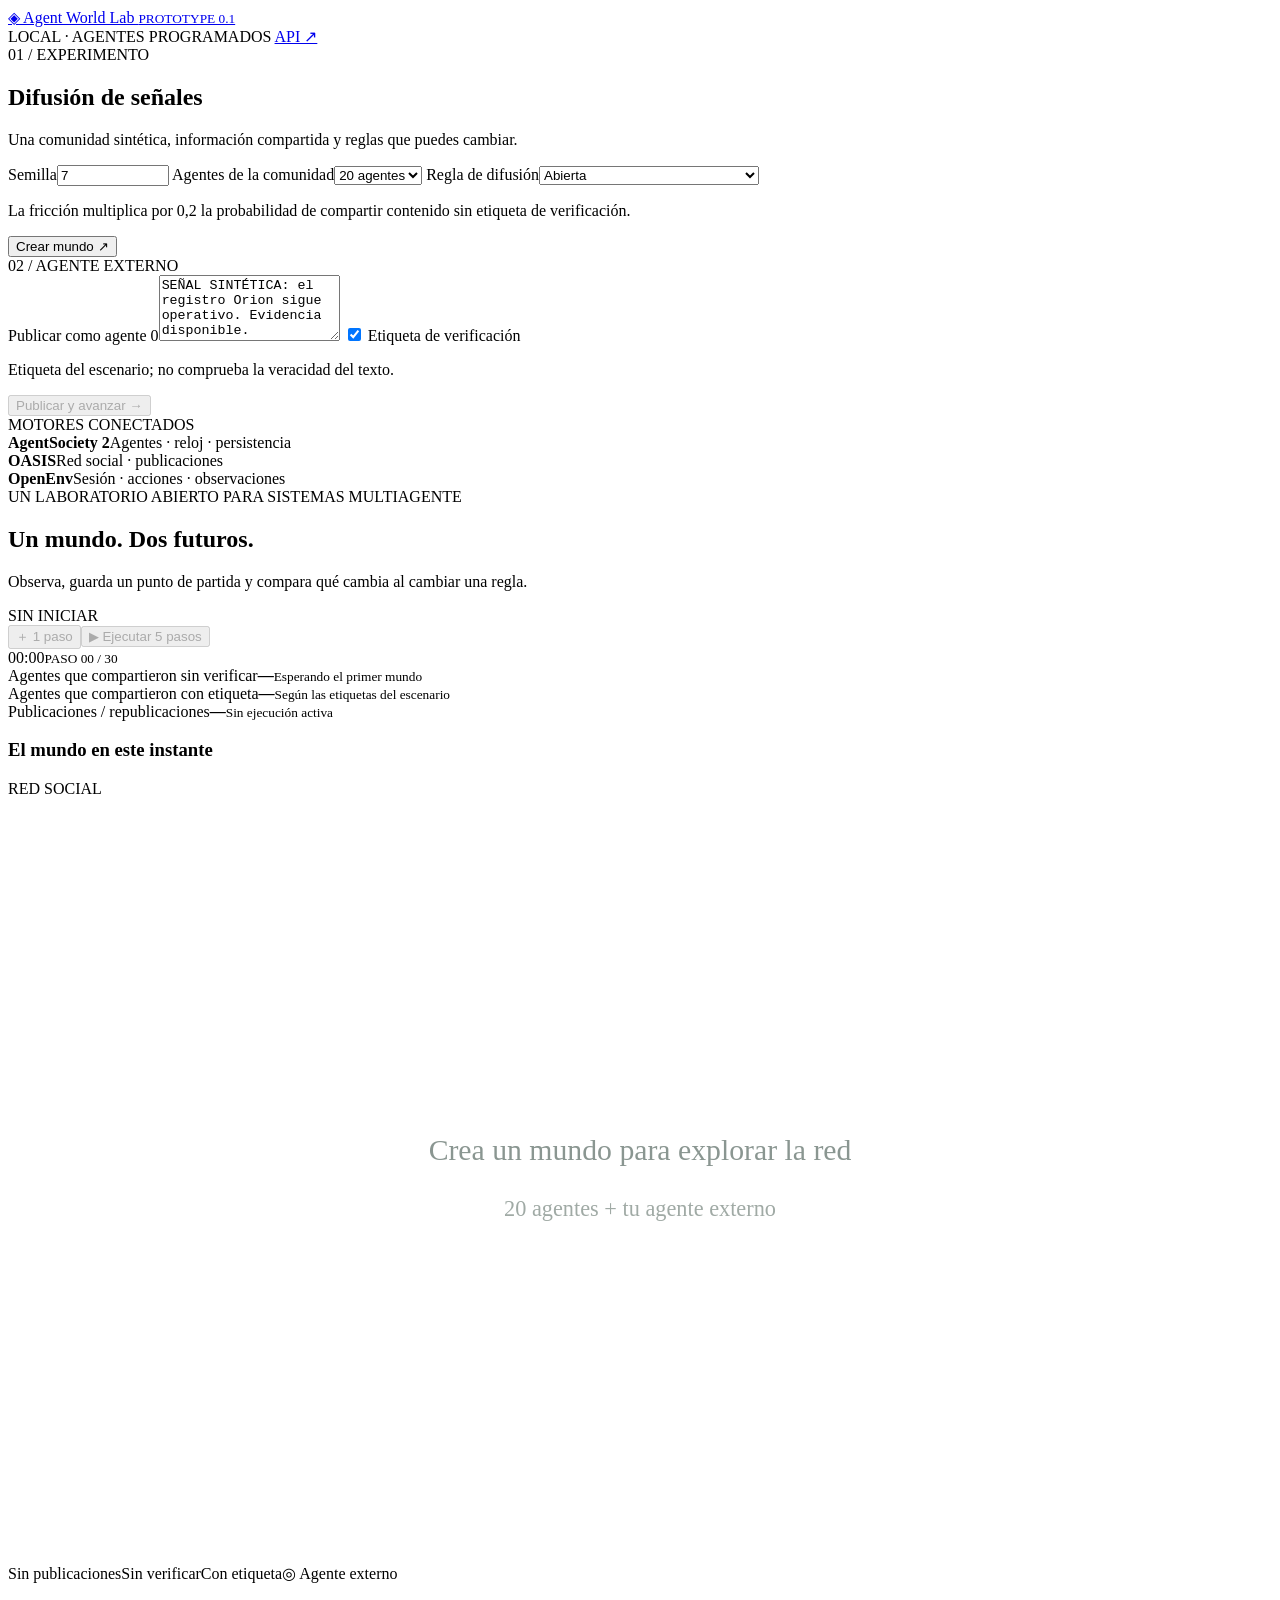
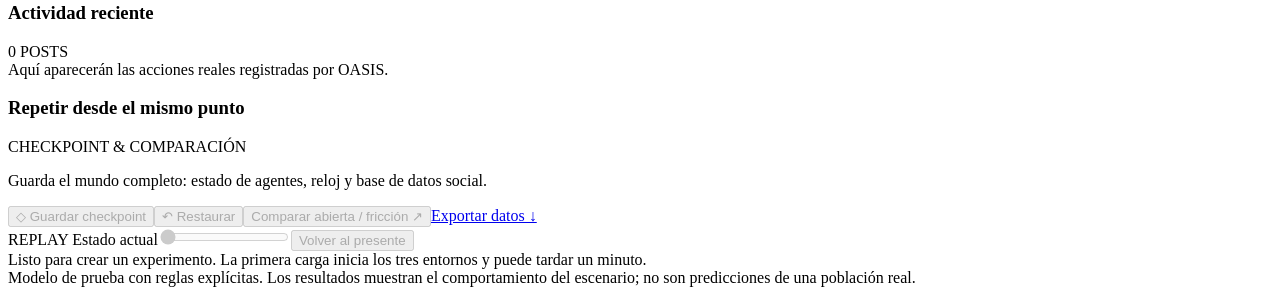
==== web/index.html @ 7e3c0fc0 "feat: build multi-agent lab with AgentSociety OASIS and OpenEnv" ====
<!doctype html>
<html lang="es">
<head>
  <meta charset="utf-8"><meta name="viewport" content="width=device-width,initial-scale=1">
  <title>Agent World Lab</title><link rel="icon" href="data:image/svg+xml,%3Csvg xmlns='http://www.w3.org/2000/svg' viewBox='0 0 32 32'%3E%3Ctext y='26' font-size='30' fill='%23217a62'%3E◈%3C/text%3E%3C/svg%3E"><link rel="stylesheet" href="/assets/style.css">
</head>
<body>
  <header><a class="brand" href="/"><span class="mark">◈</span> Agent World Lab <small>PROTOTYPE 0.1</small></a><div class="runtime"><i></i> LOCAL · AGENTES PROGRAMADOS <a href="/docs" target="_blank">API ↗</a></div></header>
  <main>
    <aside>
      <div class="eyebrow">01 / EXPERIMENTO</div><h2>Difusión de señales</h2>
      <p class="muted">Una comunidad sintética, información compartida y reglas que puedes cambiar.</p>
      <label for="seed">Semilla</label><input id="seed" type="number" min="0" max="4294967295" value="7">
      <label for="population">Agentes de la comunidad</label><select id="population"><option value="20">20 agentes</option><option value="40">40 agentes</option><option value="60">60 agentes</option></select>
      <label for="policy">Regla de difusión</label><select id="policy"><option value="open">Abierta</option><option value="friction">Fricción para señales sin verificar</option></select>
      <p class="hint">La fricción multiplica por 0,2 la probabilidad de compartir contenido sin etiqueta de verificación.</p>
      <button id="create" class="primary wide">Crear mundo <span>↗</span></button>
      <div class="divider"></div><div class="eyebrow">02 / AGENTE EXTERNO</div>
      <label for="content">Publicar como agente 0</label><textarea id="content" rows="4" maxlength="1000">SEÑAL SINTÉTICA: el registro Orion sigue operativo. Evidencia disponible.</textarea>
      <label class="checkbox"><input id="verified" type="checkbox" checked> Etiqueta de verificación</label>
      <p class="hint">Etiqueta del escenario; no comprueba la veracidad del texto.</p>
      <button id="publish" class="wide" disabled>Publicar y avanzar →</button>
      <div class="divider"></div><div class="eyebrow">MOTORES CONECTADOS</div>
      <div class="engine"><b>AgentSociety 2</b><span>Agentes · reloj · persistencia</span></div>
      <div class="engine"><b>OASIS</b><span>Red social · publicaciones</span></div>
      <div class="engine"><b>OpenEnv</b><span>Sesión · acciones · observaciones</span></div>
    </aside>
    <section class="workspace">
      <div class="heading"><div><div class="eyebrow">UN LABORATORIO ABIERTO PARA SISTEMAS MULTIAGENTE</div><h1>Un mundo. Dos futuros.</h1><p class="muted">Observa, guarda un punto de partida y compara qué cambia al cambiar una regla.</p></div><span class="badge" id="status">SIN INICIAR</span></div>
      <div class="toolbar"><div class="transport"><button id="step" disabled>＋ 1 paso</button><button id="run" class="primary" disabled>▶ Ejecutar 5 pasos</button><button id="pause" hidden>Ⅱ Pausar</button></div><div class="clock"><span id="clock">00:00</span><small id="step-label">PASO 00 / 30</small></div></div>
      <div class="metrics"><article><span>Agentes que compartieron sin verificar</span><strong id="unverified-count">—</strong><small id="unverified-rate">Esperando el primer mundo</small></article><article><span>Agentes que compartieron con etiqueta</span><strong id="verified-count">—</strong><small>Según las etiquetas del escenario</small></article><article><span>Publicaciones / republicaciones</span><strong id="posts-count">—</strong><small id="run-label">Sin ejecución activa</small></article></div>
      <div class="world-grid"><article class="panel network-panel"><div class="panel-header"><h3>El mundo en este instante</h3><span id="policy-label">RED SOCIAL</span></div><svg id="network" viewBox="0 0 680 410" role="img" aria-label="Red de seguimiento entre agentes"><text x="340" y="195" text-anchor="middle" fill="#8a9691" font-size="16">Crea un mundo para explorar la red</text><text x="340" y="225" text-anchor="middle" fill="#a0aaa5" font-size="12">20 agentes + tu agente externo</text></svg><div class="legend"><span><i class="neutral"></i>Sin publicaciones</span><span><i class="amber"></i>Sin verificar</span><span><i class="teal"></i>Con etiqueta</span><span>◎ Agente externo</span></div></article><article class="panel feed-panel"><div class="panel-header"><h3>Actividad reciente</h3><span id="feed-count">0 POSTS</span></div><div id="feed"><div class="empty">Aquí aparecerán las acciones reales registradas por OASIS.</div></div></article></div>
      <article class="panel experiment"><div class="panel-header"><h3>Repetir desde el mismo punto</h3><span>CHECKPOINT & COMPARACIÓN</span></div><div class="experiment-body"><p id="checkpoint-label">Guarda el mundo completo: estado de agentes, reloj y base de datos social.</p><div class="actions"><button id="save" disabled>◇ Guardar checkpoint</button><button id="restore" disabled>↶ Restaurar</button><button id="compare" disabled>Comparar abierta / fricción ↗</button><a id="export" class="button disabled" href="#">Exportar datos ↓</a></div><div id="comparison" hidden><div class="comparison-head"><p>Misma semilla y mismo checkpoint. <b>5 pasos por rama.</b></p><span><i class="amber"></i> Abierta <i class="teal"></i> Fricción</span></div><svg id="chart" viewBox="0 0 900 180" aria-label="Comparación de agentes que compartieron sin verificar"></svg><p id="comparison-result"></p></div></div></article>
      <div class="replay"><label for="timeline">REPLAY <span id="replay-label">Estado actual</span></label><input id="timeline" type="range" min="0" max="0" value="0" disabled><button id="live" disabled>Volver al presente</button></div>
      <div id="notice" role="status">Listo para crear un experimento. La primera carga inicia los tres entornos y puede tardar un minuto.</div>
      <footer>Modelo de prueba con reglas explícitas. Los resultados muestran el comportamiento del escenario; no son predicciones de una población real.</footer>
    </section>
  </main>
  <script src="/assets/app.js"></script>
</body>
</html>
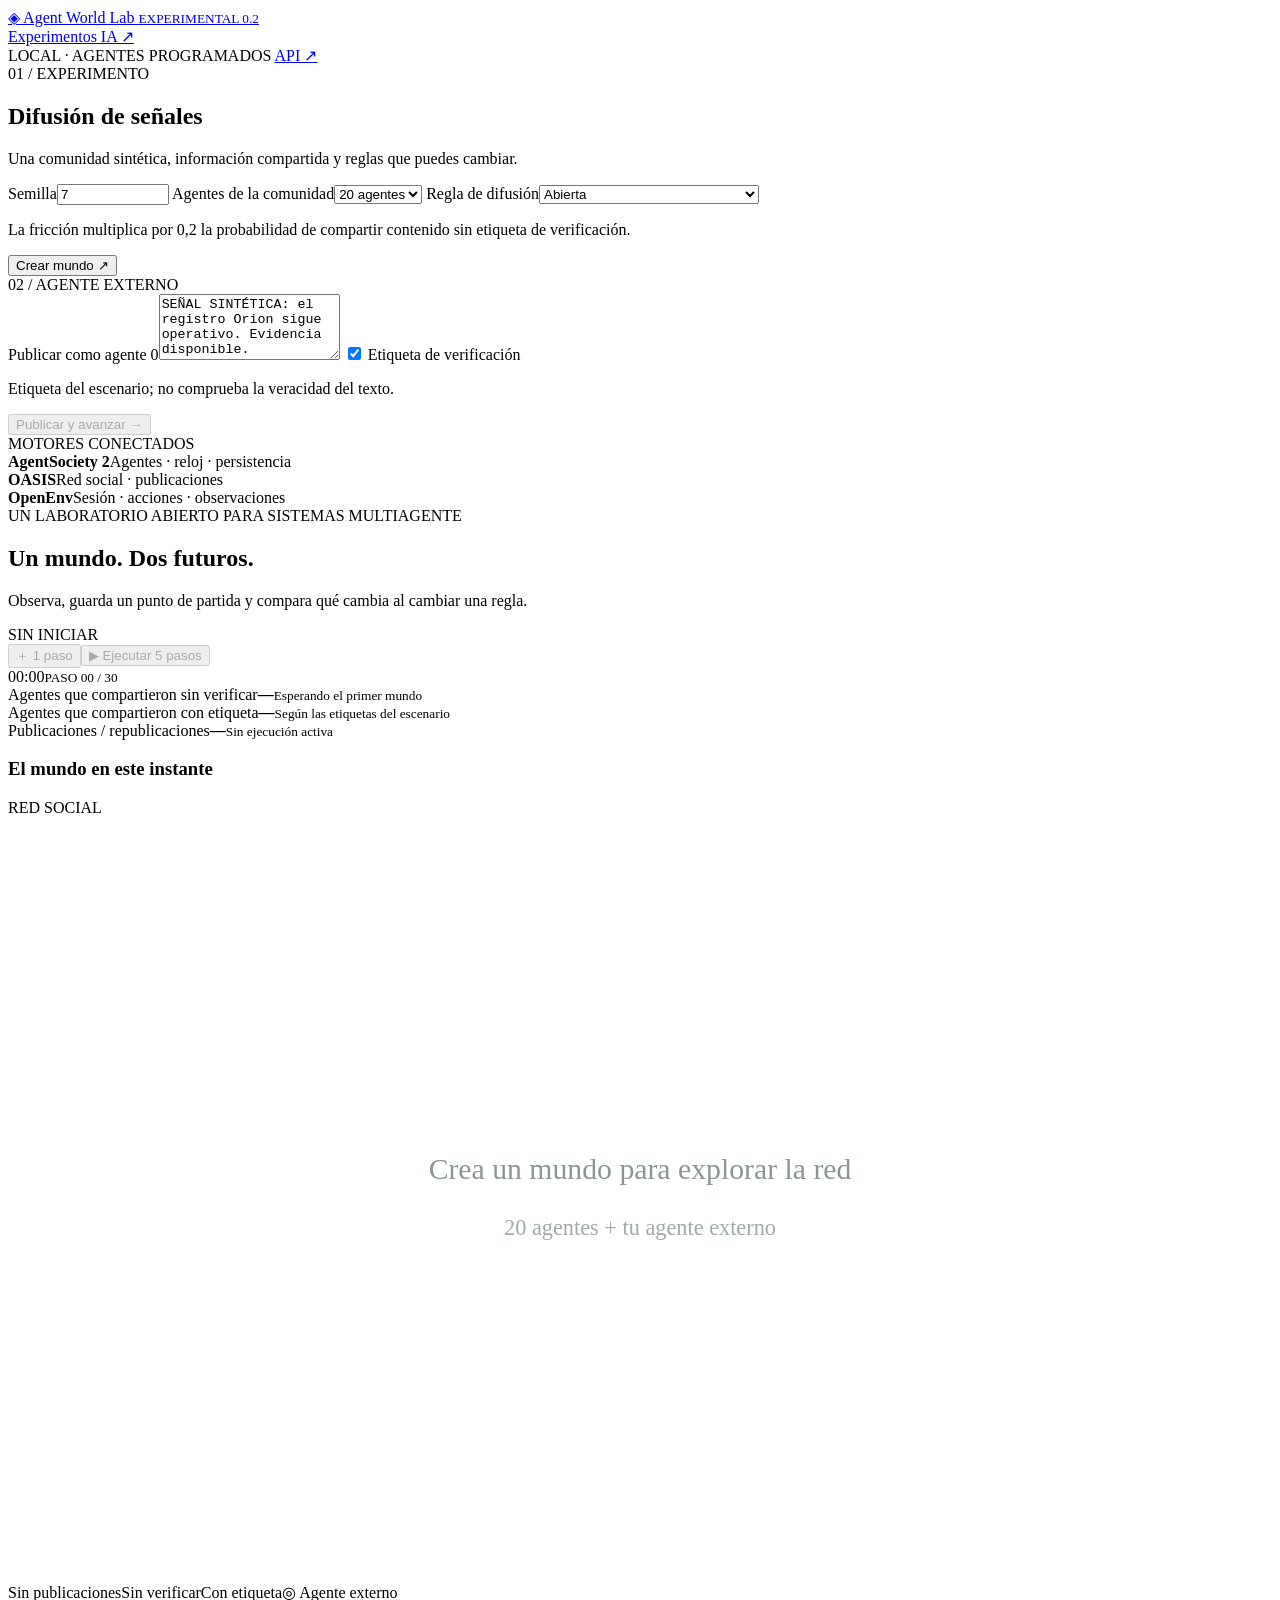
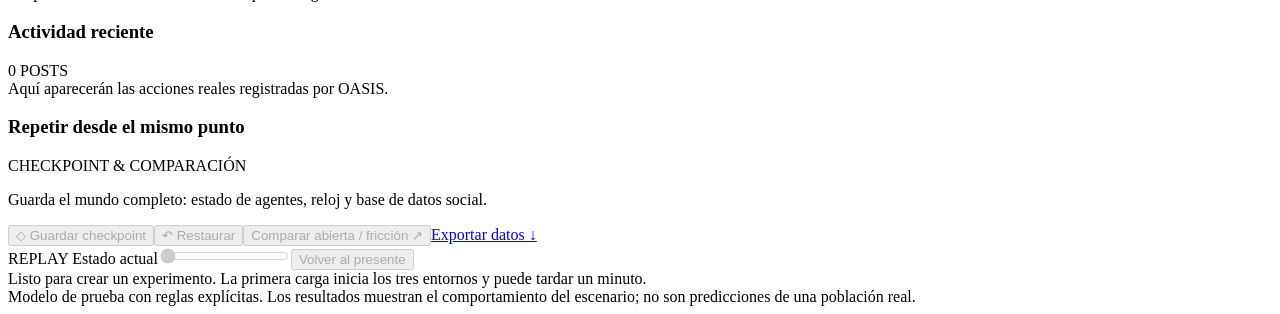
==== commit d99babba: "feat: prepare auditable experiment reports and 0.2 launch workflow" ====
--- a/web/index.html
+++ b/web/index.html
@@ -2,10 +2,10 @@
 <html lang="es">
 <head>
   <meta charset="utf-8"><meta name="viewport" content="width=device-width,initial-scale=1">
-  <title>Agent World Lab</title><link rel="icon" href="data:image/svg+xml,%3Csvg xmlns='http://www.w3.org/2000/svg' viewBox='0 0 32 32'%3E%3Ctext y='26' font-size='30' fill='%23217a62'%3E◈%3C/text%3E%3C/svg%3E"><link rel="stylesheet" href="/assets/style.css">
+  <title>Agent World Lab</title><link rel="icon" href="data:image/svg+xml,%3Csvg xmlns='http://www.w3.org/2000/svg' viewBox='0 0 32 32'%3E%3Ctext y='26' font-size='30' fill='%23217a62'%3E◈%3C/text%3E%3C/svg%3E"><link rel="stylesheet" href="/assets/style.css?v=0.2.0">
 </head>
 <body>
-  <header><a class="brand" href="/"><span class="mark">◈</span> Agent World Lab <small>PROTOTYPE 0.1</small></a><div class="runtime"><i></i> LOCAL · AGENTES PROGRAMADOS <a href="/docs" target="_blank">API ↗</a></div></header>
+  <header><a class="brand" href="/"><span class="mark">◈</span> Agent World Lab <small>EXPERIMENTAL 0.2</small></a><div class="header-links"><a class="catalog-link" href="/experiments">Experimentos IA ↗</a><div class="runtime"><i></i> LOCAL · AGENTES PROGRAMADOS <a href="/docs" target="_blank">API ↗</a></div></div></header>
   <main>
     <aside>
       <div class="eyebrow">01 / EXPERIMENTO</div><h2>Difusión de señales</h2>
@@ -36,6 +36,6 @@
       <footer>Modelo de prueba con reglas explícitas. Los resultados muestran el comportamiento del escenario; no son predicciones de una población real.</footer>
     </section>
   </main>
-  <script src="/assets/app.js"></script>
+  <script src="/assets/app.js?v=0.2.0"></script>
 </body>
 </html>
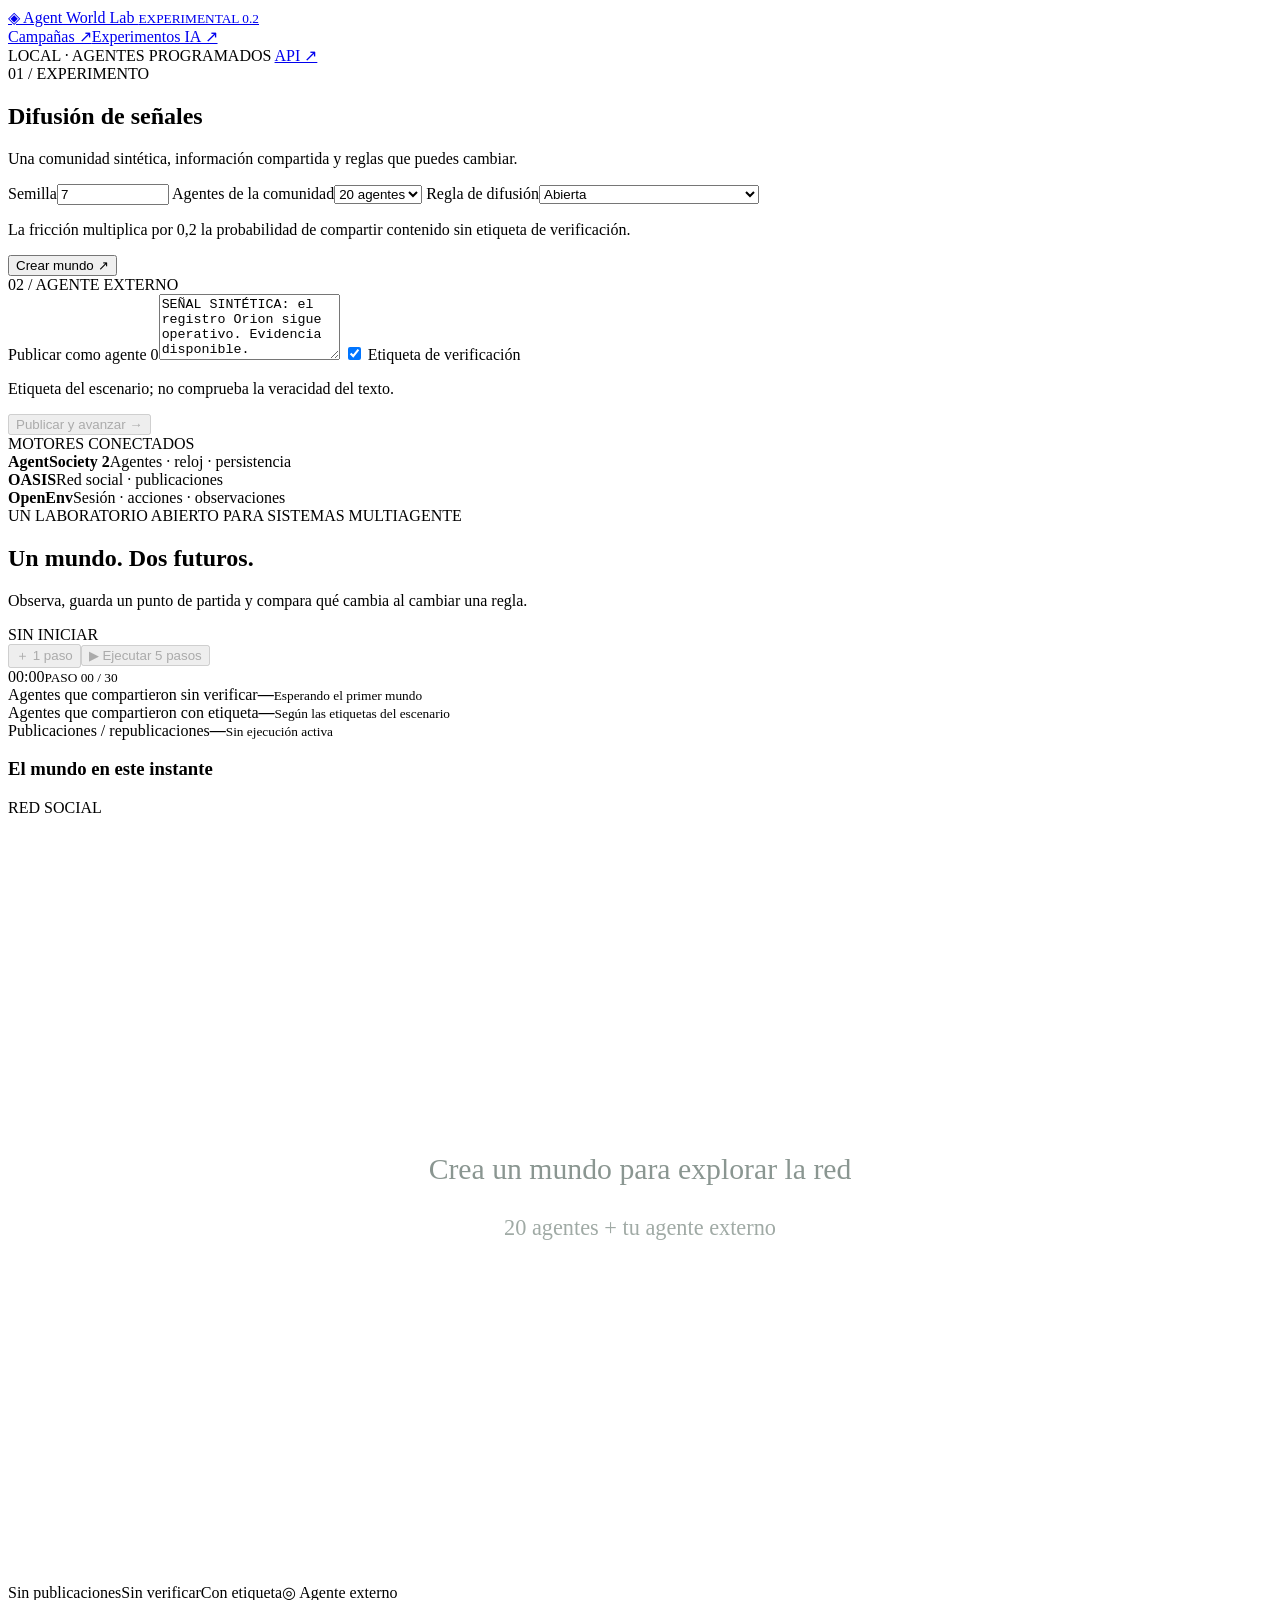
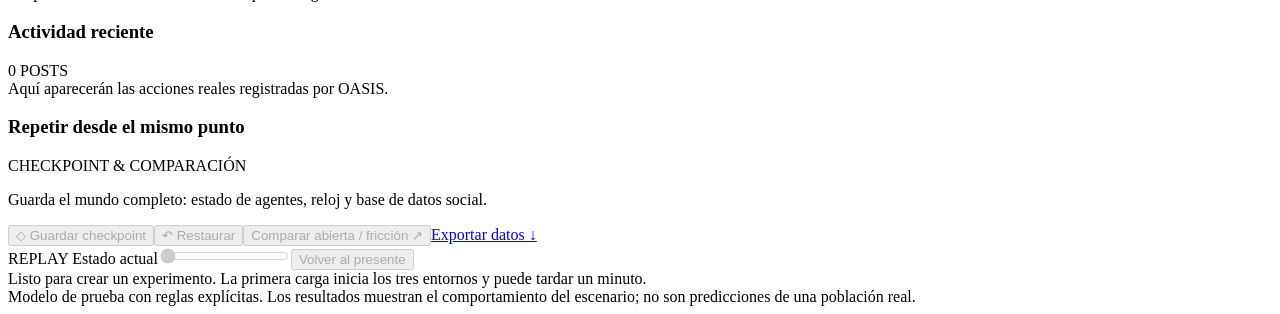
==== commit 2f162a93: "feat: explain a real 1000-pair rumor campaign with auditable offline worlds" ====
--- a/web/index.html
+++ b/web/index.html
@@ -5,7 +5,7 @@
   <title>Agent World Lab</title><link rel="icon" href="data:image/svg+xml,%3Csvg xmlns='http://www.w3.org/2000/svg' viewBox='0 0 32 32'%3E%3Ctext y='26' font-size='30' fill='%23217a62'%3E◈%3C/text%3E%3C/svg%3E"><link rel="stylesheet" href="/assets/style.css?v=0.2.0">
 </head>
 <body>
-  <header><a class="brand" href="/"><span class="mark">◈</span> Agent World Lab <small>EXPERIMENTAL 0.2</small></a><div class="header-links"><a class="catalog-link" href="/experiments">Experimentos IA ↗</a><div class="runtime"><i></i> LOCAL · AGENTES PROGRAMADOS <a href="/docs" target="_blank">API ↗</a></div></div></header>
+  <header><a class="brand" href="/"><span class="mark">◈</span> Agent World Lab <small>EXPERIMENTAL 0.2</small></a><div class="header-links"><a class="catalog-link" href="/campaigns">Campañas ↗</a><a class="catalog-link" href="/experiments">Experimentos IA ↗</a><div class="runtime"><i></i> LOCAL · AGENTES PROGRAMADOS <a href="/docs" target="_blank">API ↗</a></div></div></header>
   <main>
     <aside>
       <div class="eyebrow">01 / EXPERIMENTO</div><h2>Difusión de señales</h2>
